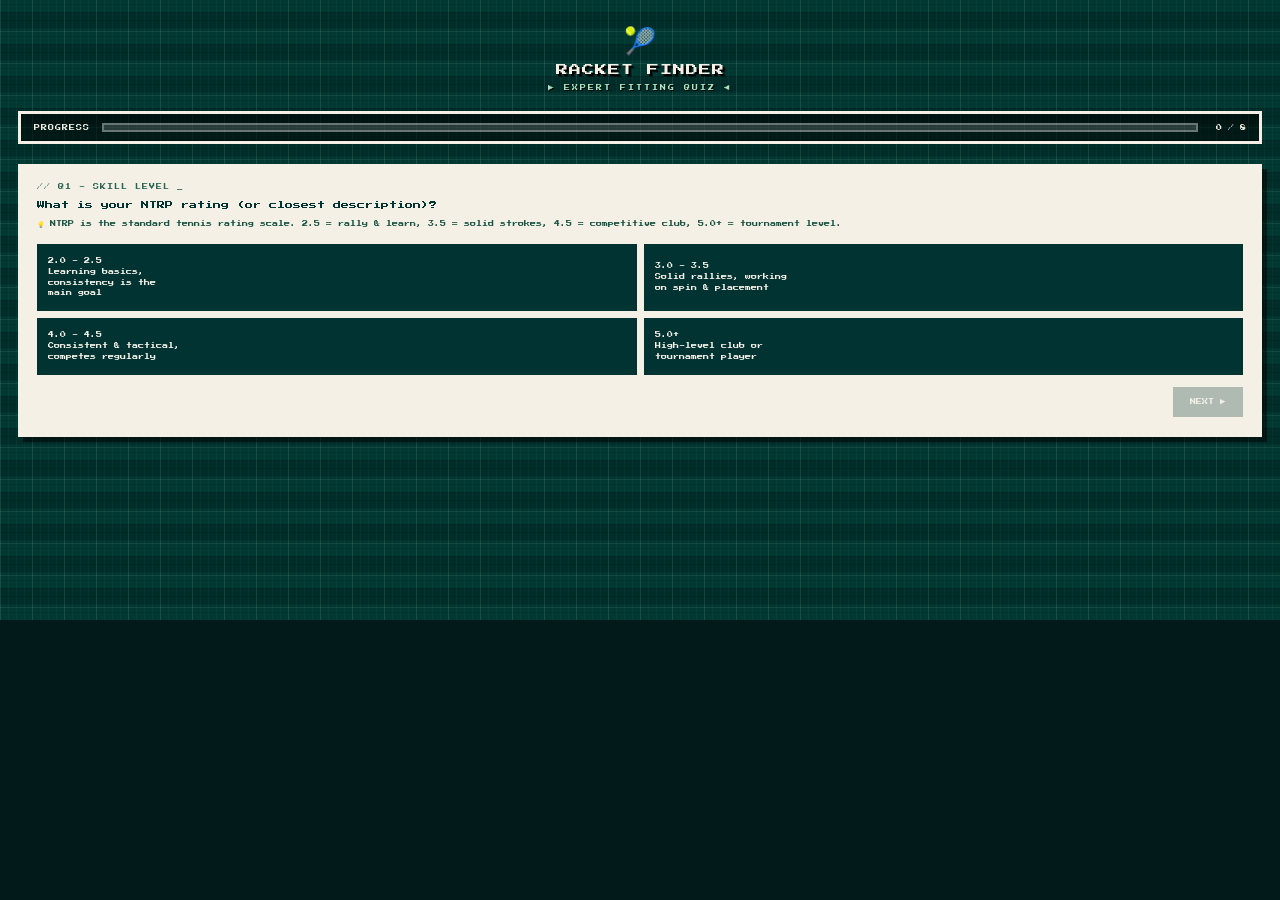
==== index.html @ 3b004c85 "Organization" ====
<!DOCTYPE html>
<html lang="en">
<head>
  <meta charset="UTF-8">
  <meta name="viewport" content="width=device-width, initial-scale=1.0">
  <title>Tennis Racket Finder</title>
  <link rel="preconnect" href="https://fonts.googleapis.com">
  <link rel="preconnect" href="https://fonts.gstatic.com" crossorigin>
  <link rel="stylesheet" href="styles.css">
</head>
<body>
  <main class="app" id="app">
    <h1 class="sr-only">Tennis racket expert fitting quiz</h1>

    <div class="inner">
      <div class="icon" aria-hidden="true">🎾</div>
      <div class="title">RACKET FINDER</div>
      <div class="subtitle">▶ EXPERT FITTING QUIZ ◀</div>

      <div class="prog-wrap" aria-label="Quiz progress">
        <span class="prog-label">PROGRESS</span>
        <div class="prog-track">
          <div class="prog-fill" id="pf"></div>
        </div>
        <span class="prog-num" id="pn">0 / 8</span>
      </div>

      <section id="qa" aria-live="polite"></section>
    </div>
  </main>

  <script src="script.js" defer></script>
</body>
</html>
---- styles.css ----
@import url('https://fonts.googleapis.com/css2?family=Press+Start+2P&display=swap');

* {
  box-sizing: border-box;
  margin: 0;
  padding: 0;
}

body {
  background: #021b1a;
}

.sr-only {
  position: absolute;
  width: 1px;
  height: 1px;
  padding: 0;
  margin: -1px;
  overflow: hidden;
  clip: rect(0, 0, 0, 0);
  white-space: nowrap;
  border: 0;
}

.app {
  font-family: 'Press Start 2P', monospace;
  min-height: 620px;
  padding: 24px 18px 32px;
  color: #f4f0e6;
  position: relative;
}

.app::before {
  content: '';
  position: absolute;
  inset: 0;
  background-color: #013332;
  background-image:
    repeating-linear-gradient(
      0deg,
      transparent,
      transparent 7px,
      rgba(0, 0, 0, 0.12) 7px,
      rgba(0, 0, 0, 0.12) 8px
    ),
    repeating-linear-gradient(
      90deg,
      rgba(255, 255, 255, 0.03) 0,
      rgba(255, 255, 255, 0.03) 1px,
      transparent 1px,
      transparent 8px
    ),
    repeating-linear-gradient(
      0deg,
      rgba(1, 60, 50, 0.6) 0,
      rgba(1, 60, 50, 0.6) 16px,
      rgba(0, 40, 35, 0.6) 16px,
      rgba(0, 40, 35, 0.6) 32px
    );
  image-rendering: pixelated;
  z-index: 0;
}

.app::after {
  content: '';
  position: absolute;
  inset: 0;
  background-image:
    linear-gradient(90deg, rgba(255, 255, 255, 0.07) 1px, transparent 1px),
    linear-gradient(0deg, rgba(255, 255, 255, 0.07) 1px, transparent 1px);
  background-size: 32px 32px;
  image-rendering: pixelated;
  z-index: 0;
}

.inner {
  position: relative;
  z-index: 1;
}

.title {
  text-align: center;
  font-size: 12px;
  color: #f4f0e6;
  text-shadow: 2px 2px 0 #000, 3px 3px 0 rgba(0, 0, 0, 0.4);
  margin-bottom: 5px;
  line-height: 1.7;
  letter-spacing: 1px;
}

.subtitle {
  text-align: center;
  font-size: 6px;
  color: #a8e6c0;
  margin-bottom: 20px;
  letter-spacing: 2px;
  text-shadow: 1px 1px 0 #000;
}

.prog-wrap {
  background: rgba(0, 0, 0, 0.55);
  border: 3px solid #f4f0e6;
  padding: 9px 13px;
  margin-bottom: 20px;
  display: flex;
  align-items: center;
  gap: 10px;
}

.prog-label {
  font-size: 6px;
  color: #f4f0e6;
  min-width: 58px;
  letter-spacing: 1px;
}

.prog-track {
  flex: 1;
  height: 9px;
  background: rgba(255, 255, 255, 0.15);
  border: 2px solid rgba(255, 255, 255, 0.3);
}

.prog-fill {
  height: 100%;
  width: 0;
  background: #6dbf7e;
  transition: width 0.35s steps(10);
}

.prog-num {
  font-size: 6px;
  color: #f4f0e6;
  min-width: 38px;
  text-align: right;
}

.card {
  background: #f4f0e6;
  border: 4px solid #f4f0e6;
  box-shadow: 5px 5px 0 rgba(0, 0, 0, 0.5);
  padding: 16px 15px;
  margin-bottom: 14px;
}

.q-step {
  font-size: 6px;
  color: #2a6655;
  margin-bottom: 8px;
  letter-spacing: 1px;
}

.q-text {
  font-size: 8px;
  color: #013332;
  line-height: 1.9;
  margin-bottom: 5px;
}

.q-hint {
  font-size: 6px;
  color: #1a5545;
  line-height: 1.9;
  margin-bottom: 14px;
}

.opts {
  display: grid;
  grid-template-columns: 1fr 1fr;
  gap: 7px;
}

.opts.col1 {
  grid-template-columns: 1fr;
}

.opts.col3 {
  grid-template-columns: 1fr 1fr 1fr;
}

.opt {
  font-family: 'Press Start 2P', monospace;
  font-size: 6px;
  background: #013332;
  color: #f4f0e6;
  border: 3px solid #013332;
  padding: 9px 8px;
  cursor: pointer;
  text-align: left;
  line-height: 1.8;
}

.opt:hover {
  background: #024d45;
  border-color: #6dbf7e;
}

.opt.sel {
  background: #6dbf7e;
  color: #013332;
  border-color: #013332;
}

.navrow {
  display: flex;
  gap: 8px;
  justify-content: flex-end;
  margin-top: 12px;
}

.nbtn {
  font-family: 'Press Start 2P', monospace;
  font-size: 6px;
  padding: 9px 14px;
  border: 3px solid;
  cursor: pointer;
}

.nbtn.back {
  background: transparent;
  color: #2a6655;
  border-color: #2a6655;
}

.nbtn.back:hover {
  background: #d6ede0;
}

.nbtn.next {
  background: #013332;
  color: #f4f0e6;
  border-color: #013332;
  box-shadow: 3px 3px 0 rgba(0, 0, 0, 0.3);
}

.nbtn.next:hover {
  background: #025048;
}

.nbtn:disabled {
  opacity: 0.28;
  cursor: default;
  box-shadow: none;
}

.blink {
  animation: bl 1s steps(1) infinite;
}

@keyframes bl {
  50% {
    opacity: 0;
  }
}

.res-card {
  background: #f4f0e6;
  border: 4px solid #f4f0e6;
  box-shadow: 5px 5px 0 rgba(0, 0, 0, 0.5);
  padding: 15px 14px;
  margin-bottom: 12px;
}

.res-rank {
  font-size: 6px;
  color: #2a6655;
  margin-bottom: 5px;
  display: flex;
  justify-content: space-between;
}

.res-name {
  font-size: 9px;
  color: #013332;
  margin-bottom: 9px;
  line-height: 1.7;
}

.tags {
  display: flex;
  flex-wrap: wrap;
  gap: 5px;
  margin-bottom: 9px;
}

.tag {
  font-family: 'Press Start 2P', monospace;
  font-size: 5px;
  padding: 3px 7px;
  border: 2px solid;
}

.tag.g {
  border-color: #013332;
  color: #013332;
  background: #d3eccd;
}

.tag.b {
  border-color: #1a5f5a;
  color: #1a5f5a;
  background: #ddf0ec;
}

.tag.a {
  border-color: #6b4b00;
  color: #6b4b00;
  background: #fdefc8;
}

.res-desc {
  font-size: 6px;
  color: #1a3a30;
  line-height: 2.1;
  margin-bottom: 10px;
}

.spec-row {
  display: flex;
  gap: 6px;
  flex-wrap: wrap;
  margin-bottom: 11px;
}

.spec-pill {
  font-family: 'Press Start 2P', monospace;
  font-size: 5px;
  padding: 3px 7px;
  background: #013332;
  color: #f4f0e6;
  border: 2px solid #013332;
}

.buy-row {
  display: flex;
  gap: 7px;
  flex-wrap: wrap;
}

.buy {
  font-family: 'Press Start 2P', monospace;
  font-size: 5px;
  padding: 7px 9px;
  border: 2px solid;
  cursor: pointer;
  text-decoration: none;
  display: inline-block;
}

.buy.az {
  background: #ff9900;
  color: #1a0800;
  border-color: #c47700;
}

.buy.az:hover {
  background: #ffb733;
}

.buy.te {
  background: #013332;
  color: #f4f0e6;
  border-color: #013332;
}

.buy.te:hover {
  background: #025048;
}

.buy.tw {
  background: #6dbf7e;
  color: #013332;
  border-color: #013332;
}

.buy.tw:hover {
  background: #50ab66;
}

.score-b {
  font-size: 5px;
  color: #f4f0e6;
  background: #013332;
  padding: 3px 7px;
  border: 2px solid #013332;
}

.restart {
  font-family: 'Press Start 2P', monospace;
  font-size: 7px;
  padding: 11px 18px;
  background: #f4f0e6;
  color: #013332;
  border: 3px solid #f4f0e6;
  box-shadow: 4px 4px 0 rgba(0, 0, 0, 0.4);
  cursor: pointer;
  display: block;
  margin: 18px auto 0;
}

.restart:hover {
  background: #fff;
}

.icon {
  text-align: center;
  font-size: 26px;
  margin-bottom: 4px;
}

.results-header {
  margin-bottom: 12px;
}

.results-step {
  color: #2a6655;
}

.results-title {
  color: #013332;
}
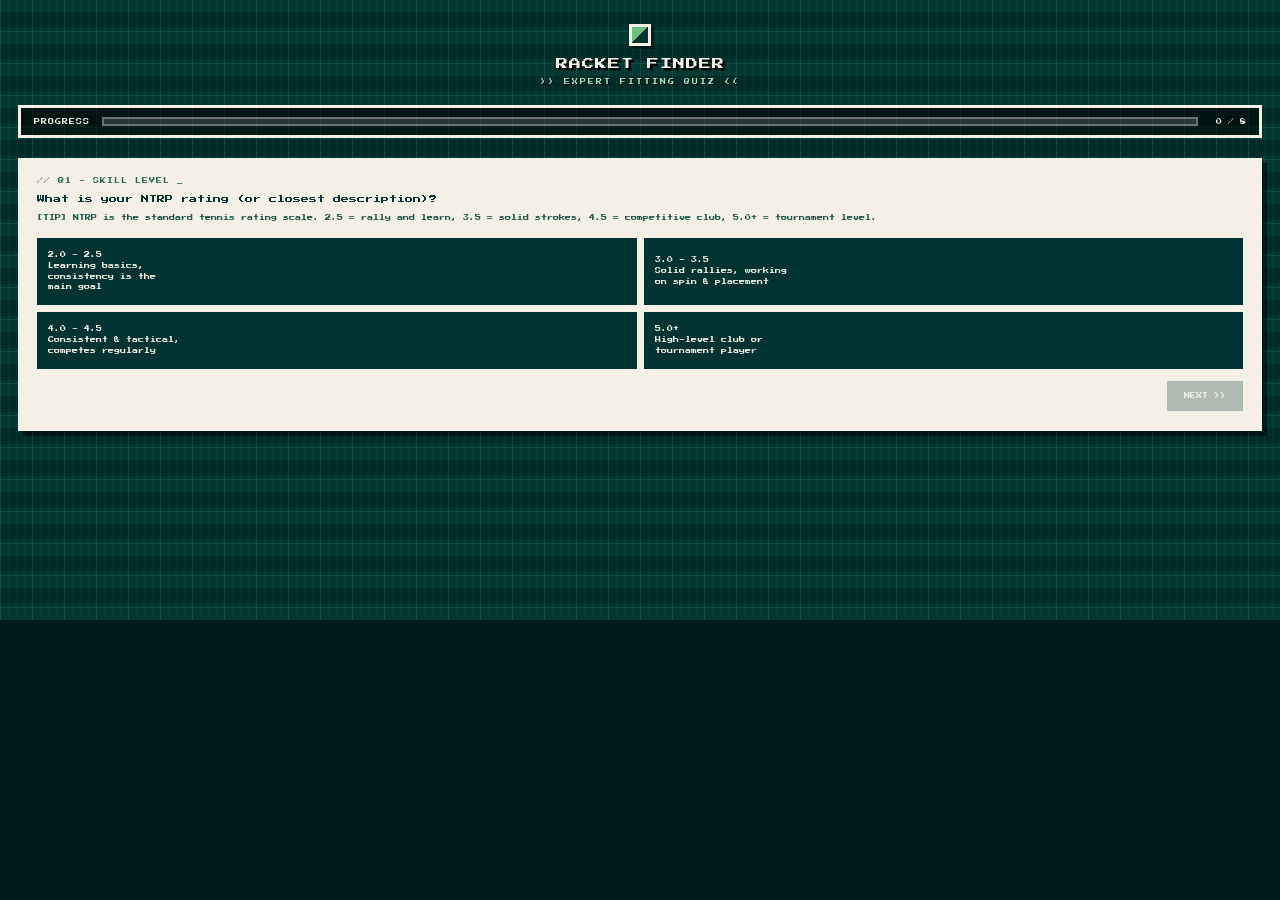
==== commit 8a72a72d: "Refactor quiz UI elements and update hints for clarity. Replace emoji icons with a pixel logo and ad" ====
--- a/index.html
+++ b/index.html
@@ -13,9 +13,11 @@
     <h1 class="sr-only">Tennis racket expert fitting quiz</h1>
 
     <div class="inner">
-      <div class="icon" aria-hidden="true">🎾</div>
+      <div class="pixel-logo" aria-hidden="true">
+        <span class="pixel-logo-ball"></span>
+      </div>
       <div class="title">RACKET FINDER</div>
-      <div class="subtitle">▶ EXPERT FITTING QUIZ ◀</div>
+      <div class="subtitle">&gt;&gt; EXPERT FITTING QUIZ &lt;&lt;</div>
 
       <div class="prog-wrap" aria-label="Quiz progress">
         <span class="prog-label">PROGRESS</span>
--- a/styles.css
+++ b/styles.css
@@ -402,10 +402,61 @@
   background: #fff;
 }
 
-.icon {
-  text-align: center;
-  font-size: 26px;
-  margin-bottom: 4px;
+.pixel-logo {
+  display: flex;
+  justify-content: center;
+  margin-bottom: 8px;
+}
+
+.pixel-logo-ball {
+  width: 22px;
+  height: 22px;
+  background:
+    linear-gradient(135deg, #6dbf7e 0 48%, #013332 48% 100%);
+  border: 3px solid #f4f0e6;
+  box-shadow: 3px 3px 0 rgba(0, 0, 0, 0.45);
+  image-rendering: pixelated;
+}
+
+.res-card-inner {
+  display: grid;
+  grid-template-columns: minmax(0, 1fr) 118px;
+  gap: 12px;
+  align-items: start;
+}
+
+.res-body {
+  min-width: 0;
+}
+
+.res-photo {
+  background: #013332;
+  border: 3px solid #013332;
+  box-shadow: 3px 3px 0 rgba(0, 0, 0, 0.35);
+  padding: 6px;
+  min-height: 170px;
+  display: flex;
+  align-items: center;
+  justify-content: center;
+}
+
+.res-photo img {
+  display: block;
+  width: 100%;
+  height: auto;
+  max-height: 210px;
+  object-fit: contain;
+  background: #f4f0e6;
+}
+
+.rank-num {
+  display: inline-block;
+  font-size: 5px;
+  color: #f4f0e6;
+  background: #013332;
+  padding: 3px 6px;
+  border: 2px solid #013332;
+  margin-right: 6px;
 }
 
 .results-header {
@@ -419,3 +470,16 @@
 .results-title {
   color: #013332;
 }
+
+@media (max-width: 560px) {
+  .res-card-inner {
+    grid-template-columns: 1fr;
+  }
+
+  .res-photo {
+    order: -1;
+    max-width: 140px;
+    margin: 0 auto 4px;
+    min-height: 0;
+  }
+}
